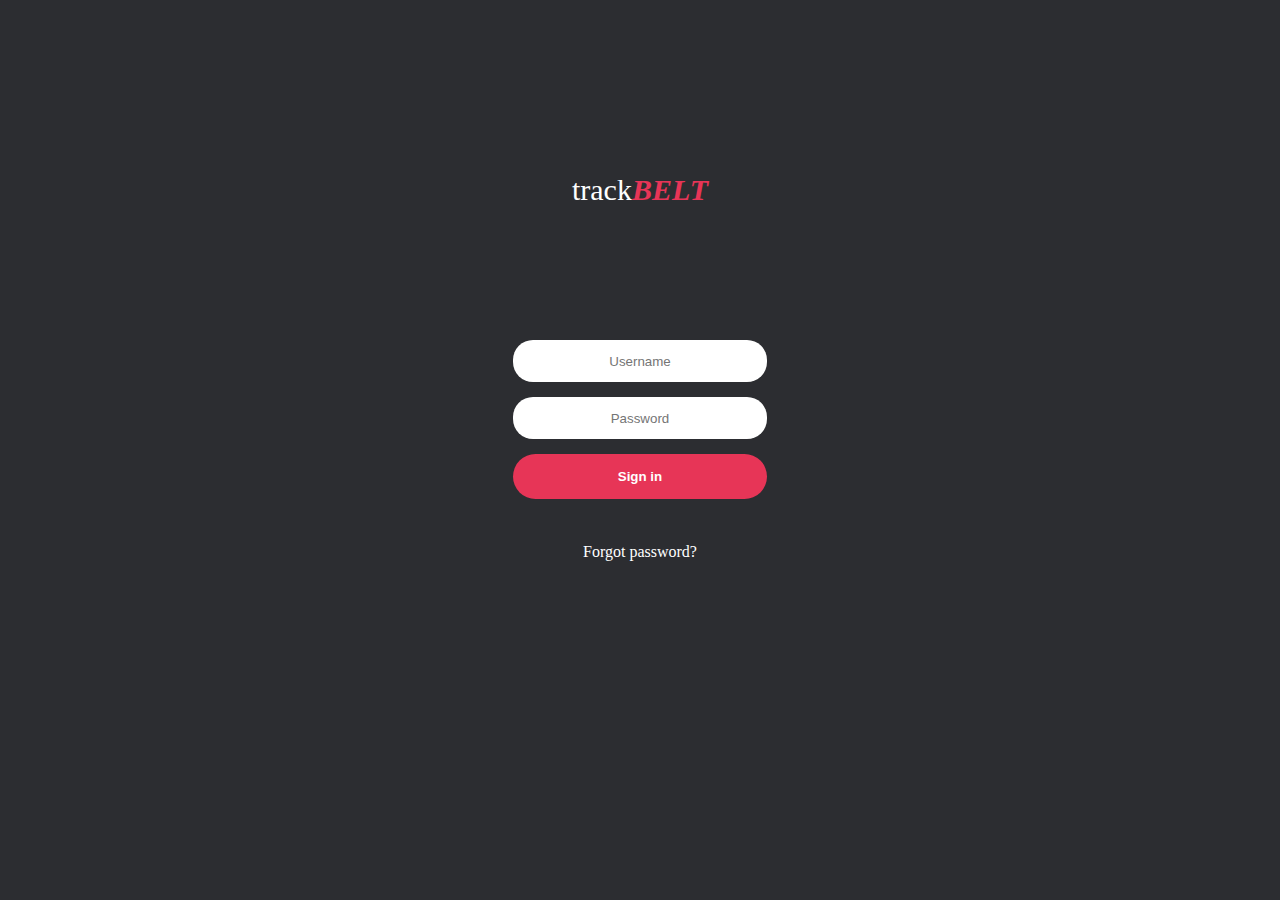
==== index.html @ e728780e "Tela de login concluída" ====
<!DOCTYPE html>
<html lang="pt-br">

<head>
    <meta charset="UTF-8">
    <meta http-equiv="X-UA-Compatible" content="IE=edge">
    <meta name="viewport" content="width=device-width, initial-scale=1.0">
    <link rel="stylesheet" href="/styles/style.css">
    <title>Trackbelt</title>
</head>

<body>
    <div class="container">
        <div class="name">
            <p class="track">track</p>
            <p class="belt">BELT</p>
        </div>

        <form>
        <div class="login">
            <input type="text" placeholder="Username" class="form" required>
            <input type="password" placeholder="Password" class="form" required>
            <button class="button"><a href="dashboard.html">Sign in</button></a>
            <div class="forgot-password">
                <p> <a href="#" class="forgot-password">Forgot password?</a></p>
            </div>
        </div>
    </form>
    </div>
</body>
</html>
---- styles/style.css ----
@import url(./reset.css);
@import url(./login.css);
@import url(./assets.css);
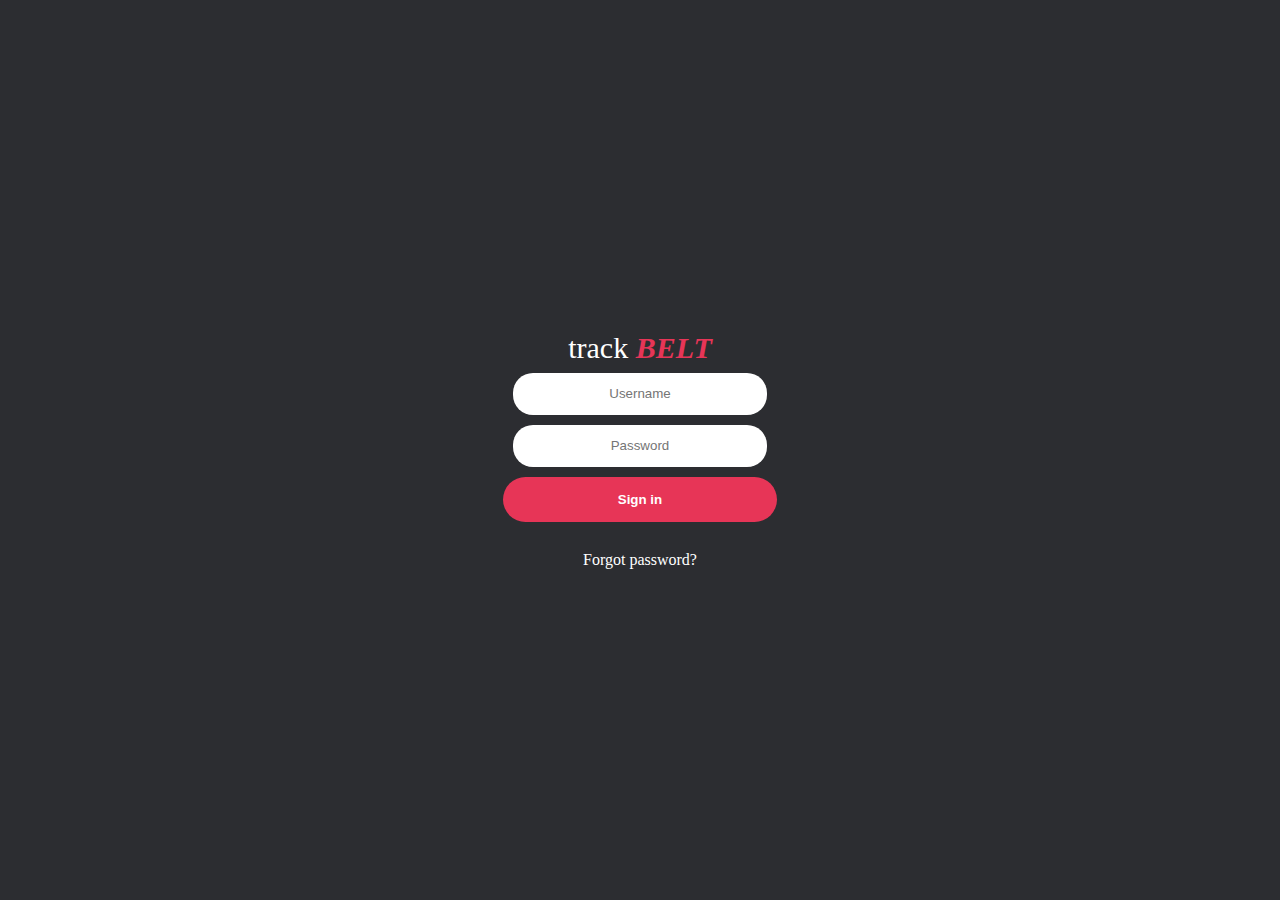
==== commit c7453d45: "Código login refatorado." ====
--- a/index.html
+++ b/index.html
@@ -10,22 +10,21 @@
 </head>
 
 <body>
+    
     <div class="container">
-        <div class="name">
-            <p class="track">track</p>
-            <p class="belt">BELT</p>
+        <div class="login-container">
+            <div class="name">
+                <h1 class="track">track <span class="belt">BELT</span></h1>
+            </div>
+            <form class="login">
+                <input type="text" placeholder="Username" class="form" required="">
+                <input type="password" placeholder="Password" class="form" required="">
+                <button class="button"><a href="dashboard.html">Sign in</a></button>
+                <div class="forgot-password">
+                    <p> <a href="#" class="forgot-password">Forgot password?</a></p>
+                </div>
+            </form>
         </div>
-
-        <form>
-        <div class="login">
-            <input type="text" placeholder="Username" class="form" required>
-            <input type="password" placeholder="Password" class="form" required>
-            <button class="button"><a href="dashboard.html">Sign in</button></a>
-            <div class="forgot-password">
-                <p> <a href="#" class="forgot-password">Forgot password?</a></p>
-            </div>
-        </div>
-    </form>
     </div>
 </body>
 </html>
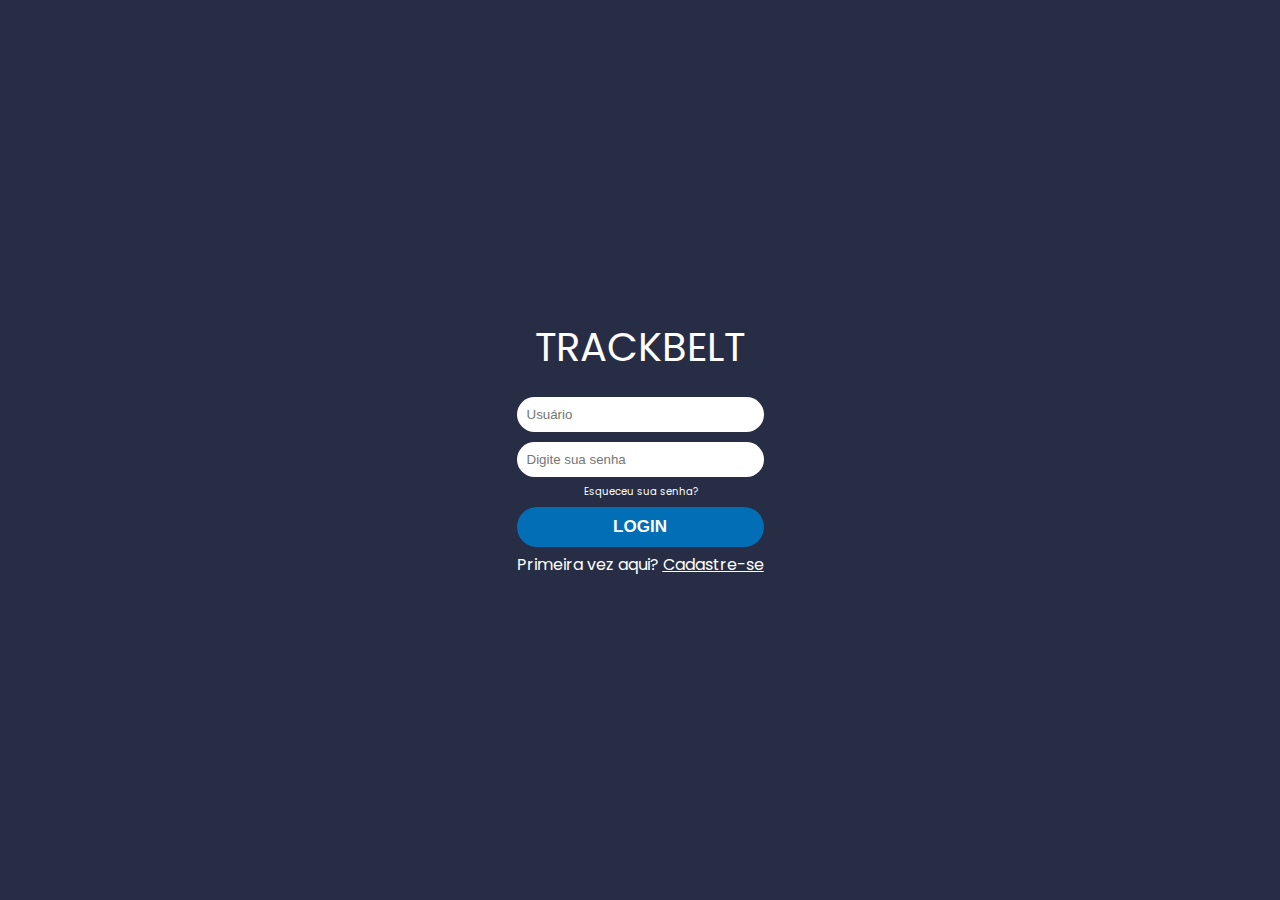
==== commit 6245f03b: "Tela de login atualizada com novas cores." ====
--- a/index.html
+++ b/index.html
@@ -7,24 +7,34 @@
     <meta name="viewport" content="width=device-width, initial-scale=1.0">
     <link rel="stylesheet" href="/styles/style.css">
     <title>Trackbelt</title>
+    <link rel="preconnect" href="https://fonts.googleapis.com">
+<link rel="preconnect" href="https://fonts.gstatic.com" crossorigin>
+<link href="https://fonts.googleapis.com/css2?family=Poppins&display=swap" rel="stylesheet">
 </head>
 
-<body>
+<body>    
+   <div class="container">
+    <div class="login_container">
+        <p class="trackbelt">TRACKBELT</p>
+    </div>
+
+    <form action="dashboard.html" class="login">
+        <input type="text" class="username" placeholder="Usuário" required>
+
+        <input type="password" placeholder="Digite sua senha" class="password" required>
+
+        <p class="forgot_password">Esqueceu sua senha?</p>
+
+        <input type="submit" value="LOGIN" class="button_login" href = "dashboard.html">
+
+        <p class="sign_up">Primeira vez aqui? <span class="sign_up_destaque"><a href="#"  class="sign_up_destaque">Cadastre-se</a></span></p>
+    </form>
     
-    <div class="container">
-        <div class="login-container">
-            <div class="name">
-                <h1 class="track">track <span class="belt">BELT</span></h1>
-            </div>
-            <form class="login">
-                <input type="text" placeholder="Username" class="form" required="">
-                <input type="password" placeholder="Password" class="form" required="">
-                <button class="button"><a href="dashboard.html">Sign in</a></button>
-                <div class="forgot-password">
-                    <p> <a href="#" class="forgot-password">Forgot password?</a></p>
-                </div>
-            </form>
-        </div>
-    </div>
+
+
+   
+   </div>
+
+
 </body>
 </html>
--- a/styles/style.css
+++ b/styles/style.css
@@ -1,3 +1,6 @@
 @import url(./reset.css);
 @import url(./login.css);
-@import url(./assets.css);+@import url(./assets.css);
+@import url(./dashboard.css);
+@import url(./assets.css);
+
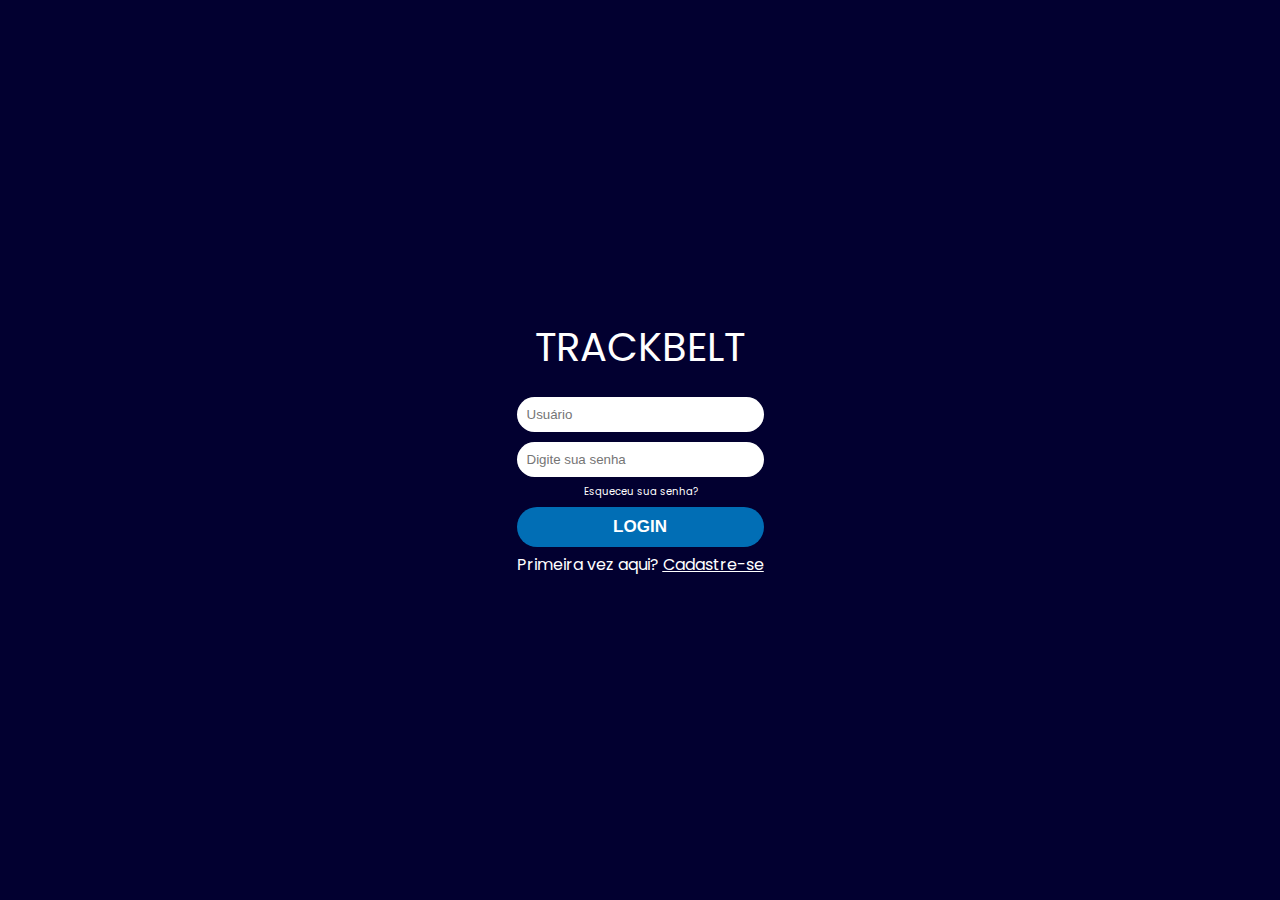
==== commit ac623d38: "Design do dashboard finalizado." ====
--- a/index.html
+++ b/index.html
@@ -7,6 +7,7 @@
     <meta name="viewport" content="width=device-width, initial-scale=1.0">
     <link rel="stylesheet" href="/styles/style.css">
     <title>Trackbelt</title>
+    
     <link rel="preconnect" href="https://fonts.googleapis.com">
 <link rel="preconnect" href="https://fonts.gstatic.com" crossorigin>
 <link href="https://fonts.googleapis.com/css2?family=Poppins&display=swap" rel="stylesheet">
@@ -19,6 +20,7 @@
     </div>
 
     <form action="dashboard.html" class="login">
+        
         <input type="text" class="username" placeholder="Usuário" required>
 
         <input type="password" placeholder="Digite sua senha" class="password" required>
--- a/styles/style.css
+++ b/styles/style.css
@@ -3,4 +3,5 @@
 @import url(./assets.css);
 @import url(./dashboard.css);
 @import url(./assets.css);
-
+@import url(./table.css);
+@import url(./form.css);
